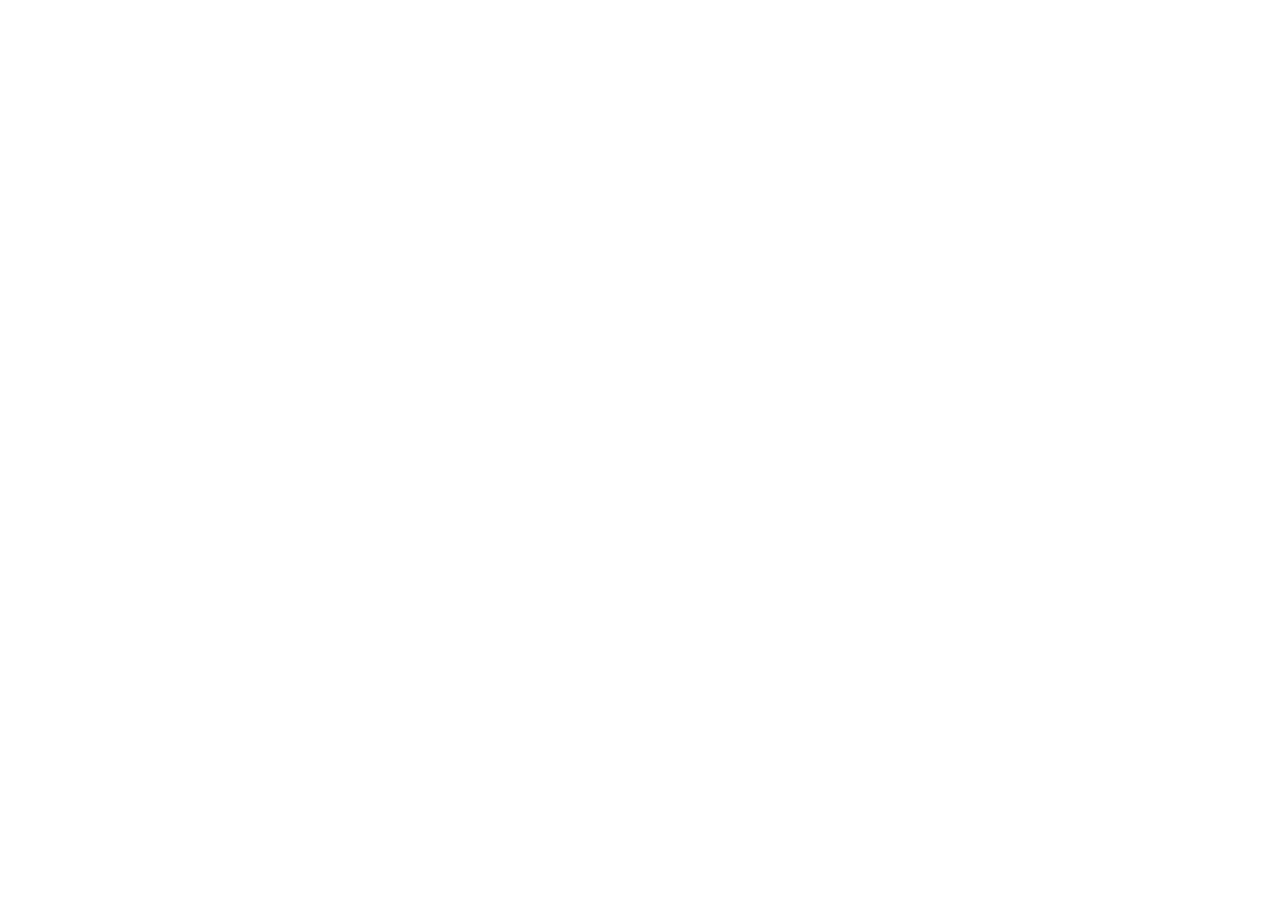
==== pages/biografia.html @ e2fcc6c9 "He añadido la etiqueta link para que el navegador entienda que deberá aplicar estilos CSS a cada uno" ====
<!DOCTYPE html>
<html lang="es">
<head>
    <meta charset="UTF-8">
    <meta name="viewport" content="width=device-width, initial-scale=1.0">
    <title>Biografía</title>
    <link rel="stylesheet" href="style.css">
</head>
<body>
    
</body>
</html>
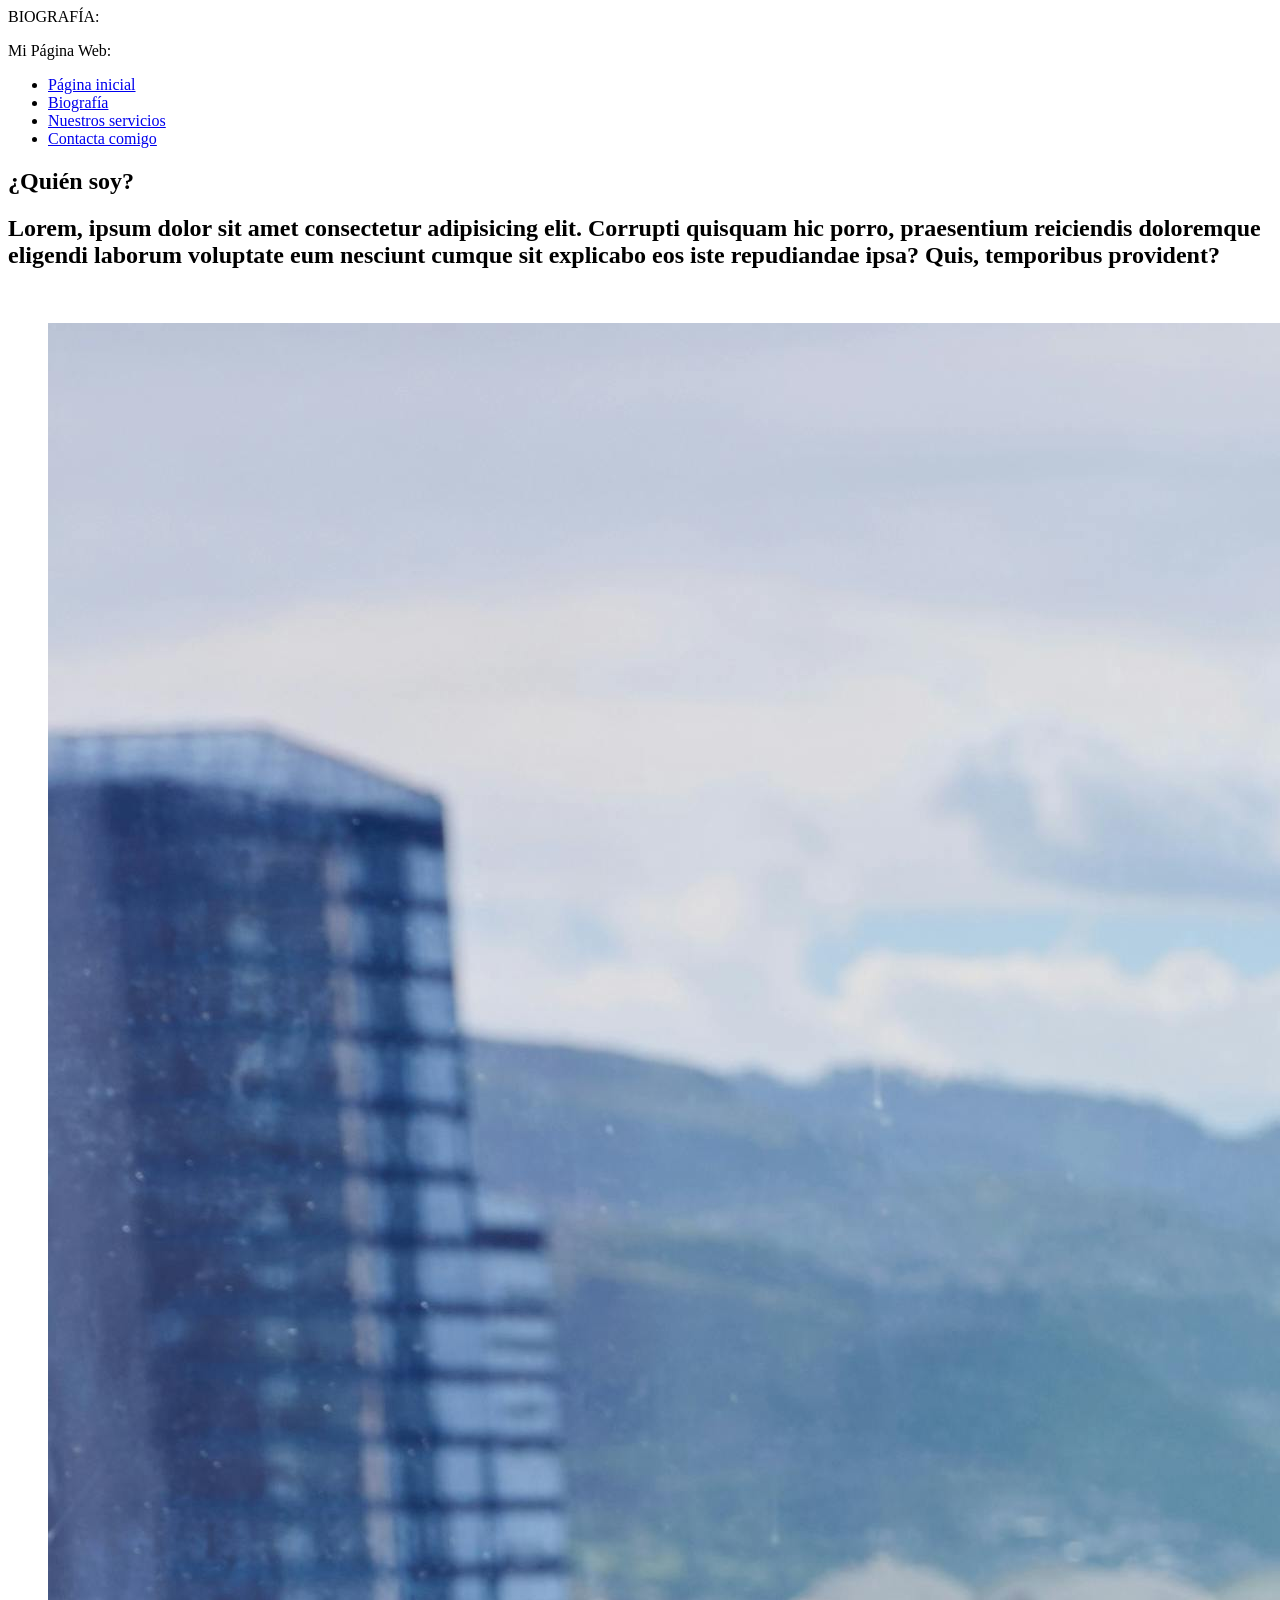
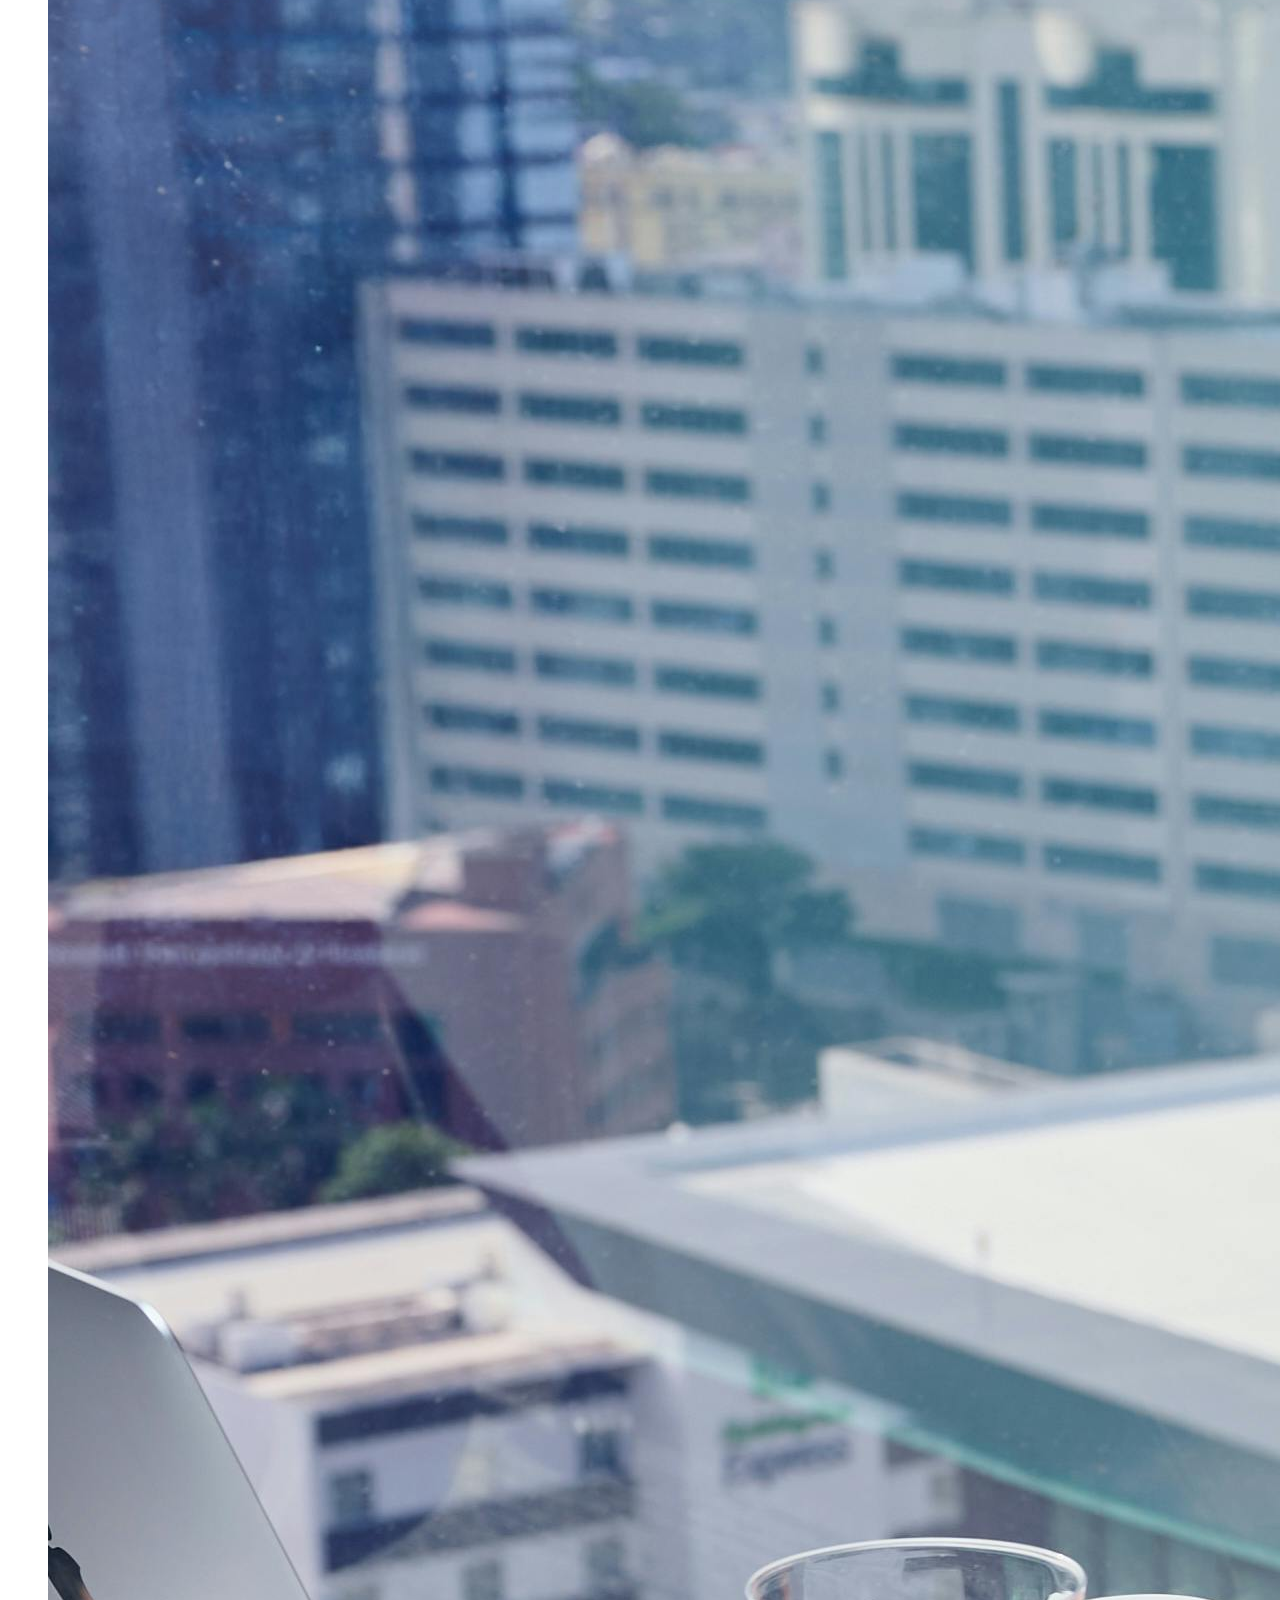
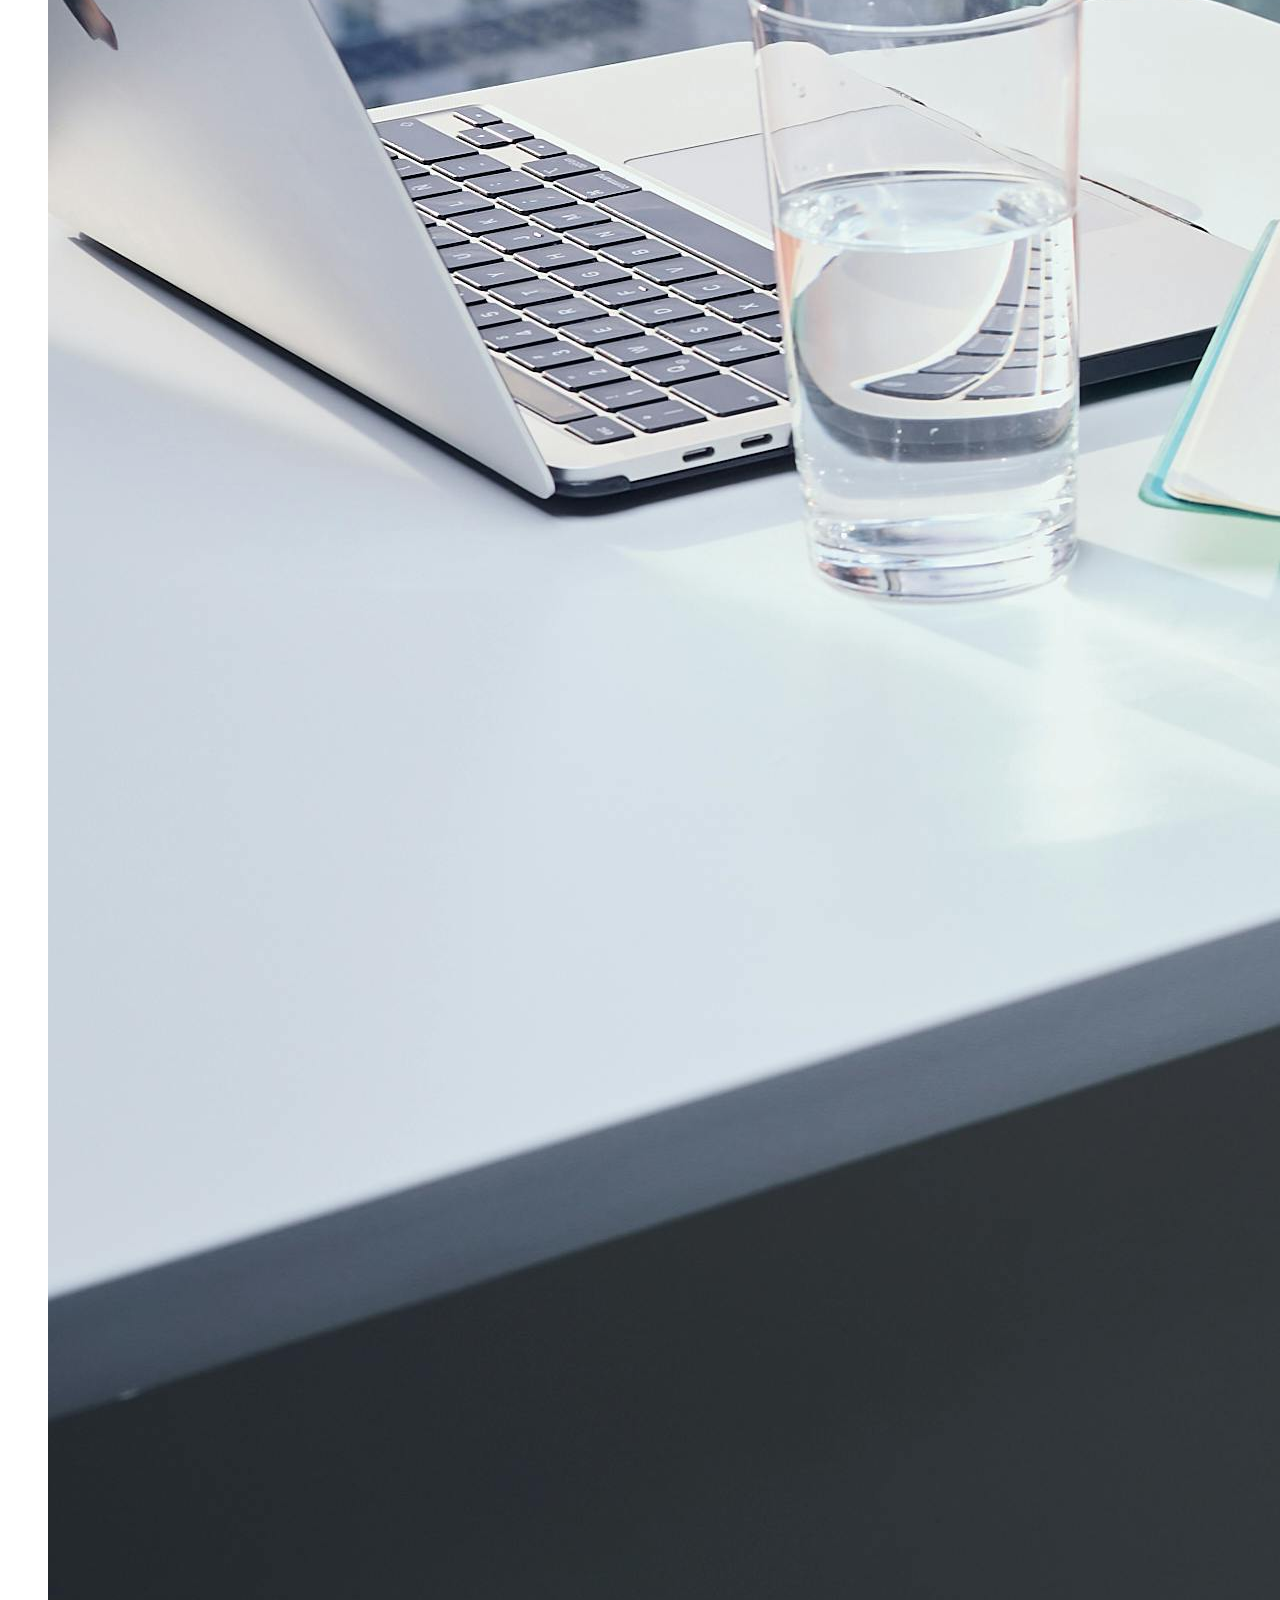
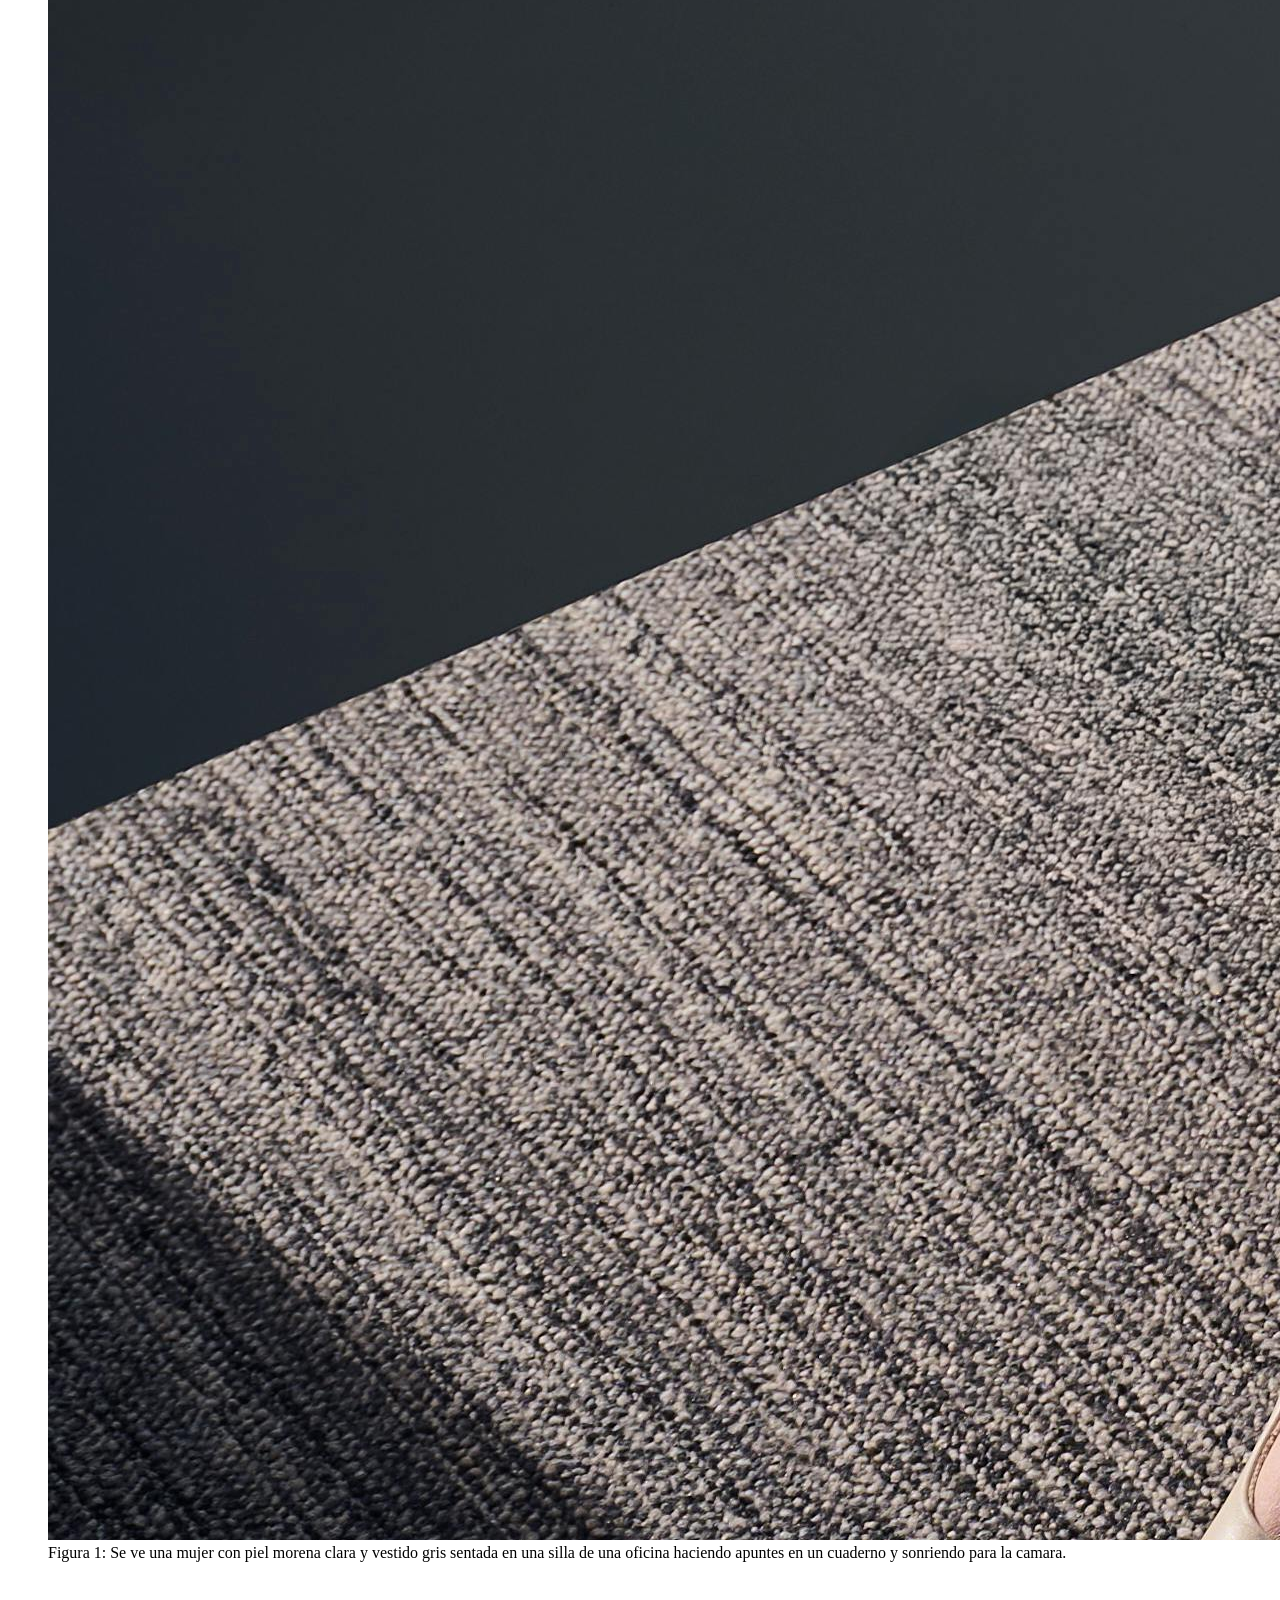
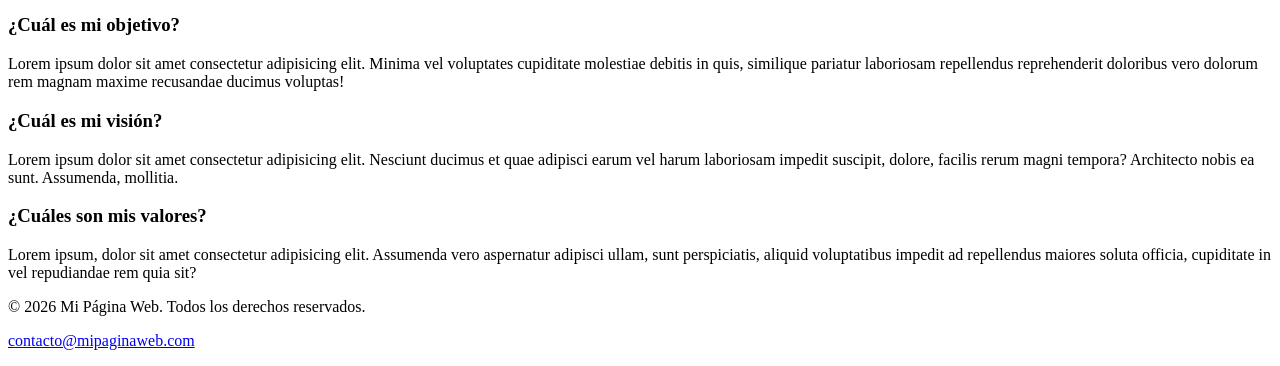
==== commit 71097c81: "He añadido una tipografía personalizada a mis documentos html" ====
--- a/pages/biografia.html
+++ b/pages/biografia.html
@@ -4,9 +4,46 @@
     <meta charset="UTF-8">
     <meta name="viewport" content="width=device-width, initial-scale=1.0">
     <title>Biografía</title>
-    <link rel="stylesheet" href="style.css">
+    <link rel="preconnect" href="https://fonts.googleapis.com">
+<link rel="preconnect" href="https://fonts.googleapis.com">
+<link rel="preconnect" href="https://fonts.gstatic.com" crossorigin>
+<link href="https://fonts.googleapis.com/css2?family=Google+Sans:ital,opsz,wght@0,17..18,400..700;1,17..18,400..700&family=Montserrat:ital,wght@0,100..900;1,100..900&display=swap" rel="stylesheet">
+    <link rel="stylesheet" href="css/style.css">
 </head>
 <body>
-    
+    <header>
+        <div class="iniciodecadapagina">BIOGRAFÍA:</div>
+        <p>Mi Página Web:</p>
+            <nav>
+              <ul>
+                <li><a href="#index.html">Página inicial</a></li>
+                <li><a href="#biografia.html">Biografía</a></li>
+                <li><a href="#servicios.html">Nuestros servicios</a></li>
+                <li><a href="#contacto.html">Contacta comigo</a></li>
+              </ul>
+            </nav>    
+    </header>
+    <main>
+        <section>
+        <h1 class="biografía">¿Quién soy?</h1>
+        <h2 class="descripción">Lorem, ipsum dolor sit amet consectetur adipisicing elit. Corrupti quisquam hic porro, praesentium reiciendis doloremque eligendi laborum voluptate eum nesciunt cumque sit explicabo eos iste repudiandae ipsa? Quis, temporibus provident?</h2><br>
+        <figure>
+            <img class="fotobiografia" src="/assets/imagenes/img4.jpg" alt="Foto de la creadora de esta página web"/>
+        <figcaption>Figura 1: Se ve una mujer con piel morena clara y vestido gris sentada en una silla de una oficina haciendo apuntes en un cuaderno y sonriendo para la camara.
+        </figcaption>
+        </figure>
+        <br>
+        <h3 class="propósito">¿Cuál es mi objetivo?</h3>
+            <p>Lorem ipsum dolor sit amet consectetur adipisicing elit. Minima vel voluptates cupiditate molestiae debitis in quis, similique pariatur laboriosam repellendus reprehenderit doloribus vero dolorum rem magnam maxime recusandae ducimus voluptas!</p>
+        <h3 class="visión">¿Cuál es mi visión?</h3>
+            <p>Lorem ipsum dolor sit amet consectetur adipisicing elit. Nesciunt ducimus et quae adipisci earum vel harum laboriosam impedit suscipit, dolore, facilis rerum magni tempora? Architecto nobis ea sunt. Assumenda, mollitia.</p>
+        <h3 class="valores">¿Cuáles son mis valores?</h3>
+            <p>Lorem ipsum, dolor sit amet consectetur adipisicing elit. Assumenda vero aspernatur adipisci ullam, sunt perspiciatis, aliquid voluptatibus impedit ad repellendus maiores soluta officia, cupiditate in vel repudiandae rem quia sit?</p>
+        </section>
+    </main>
+    <footer>
+    <p>&copy; 2026 Mi Página Web. Todos los derechos reservados.</p>
+    <p><a href="mailto:contacto@mipaginaweb.com">contacto@mipaginaweb.com</a></p>
+    </footer>  
 </body>
 </html>
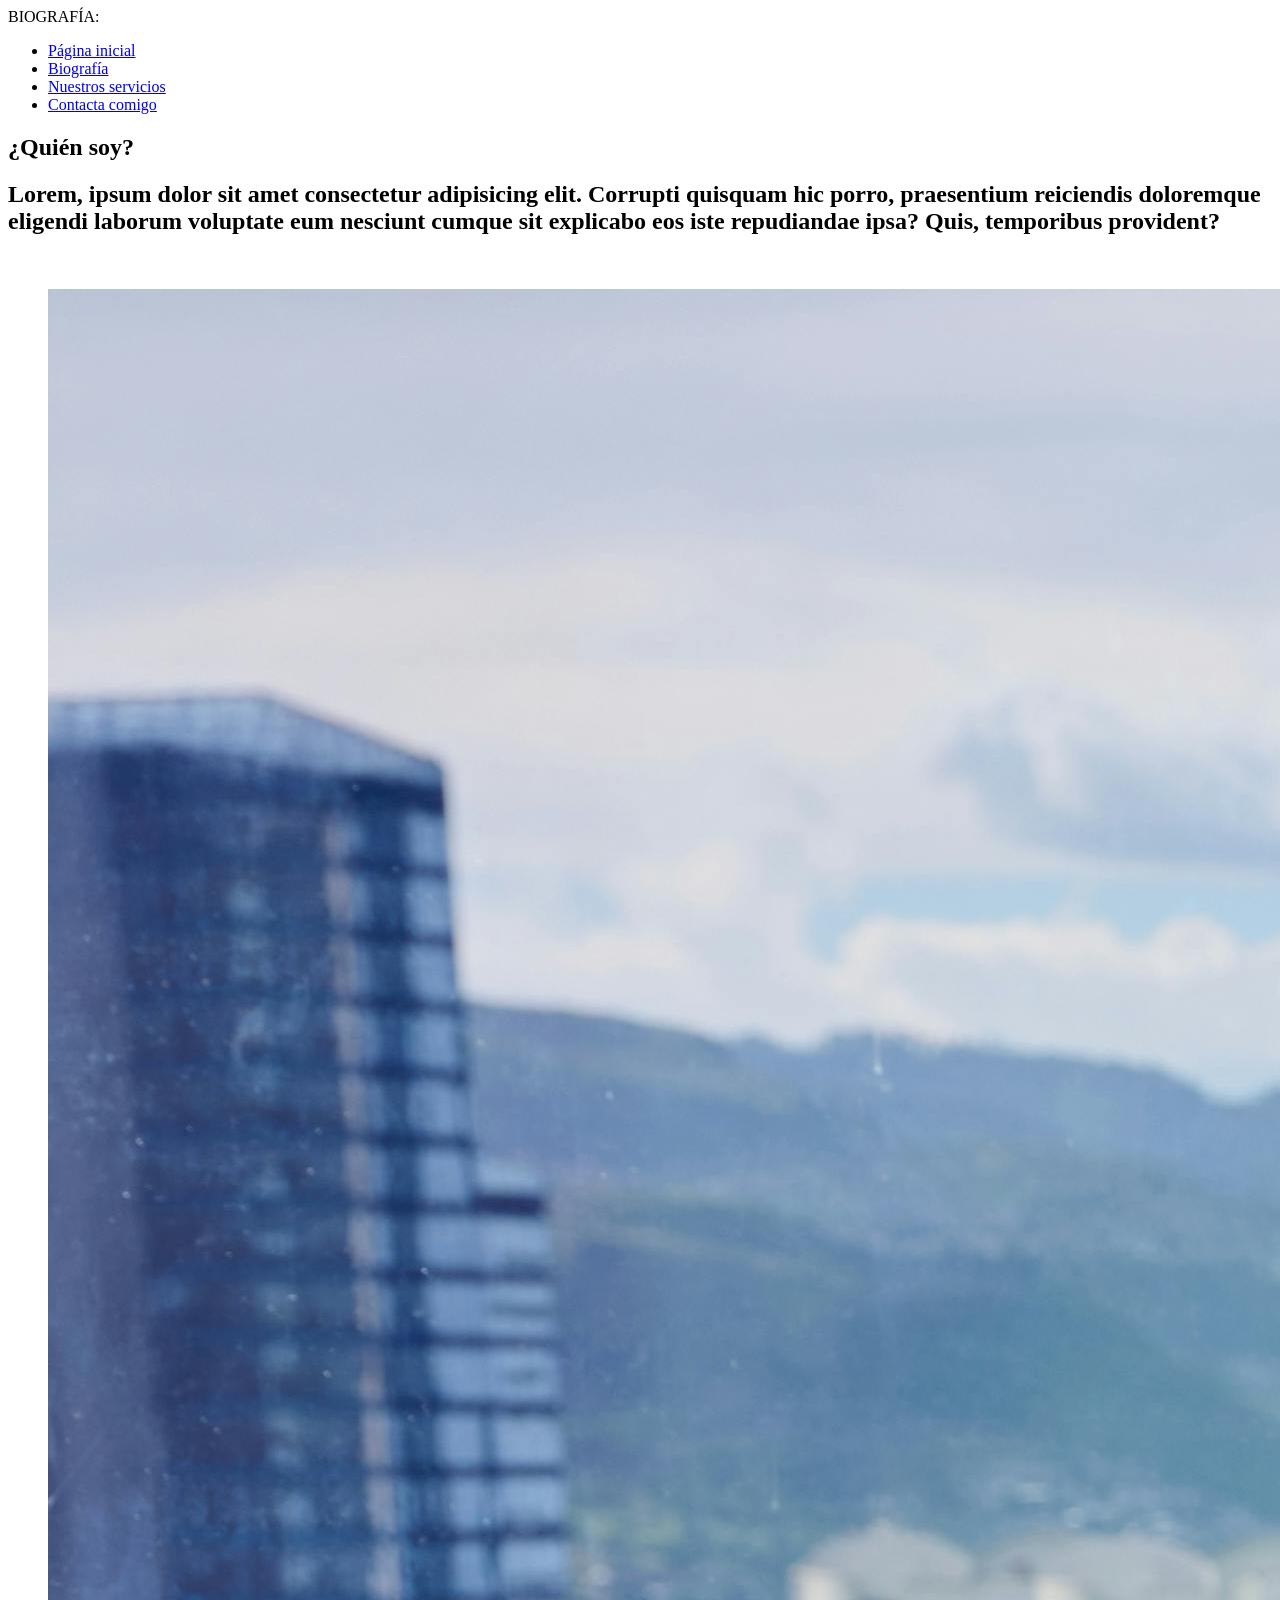
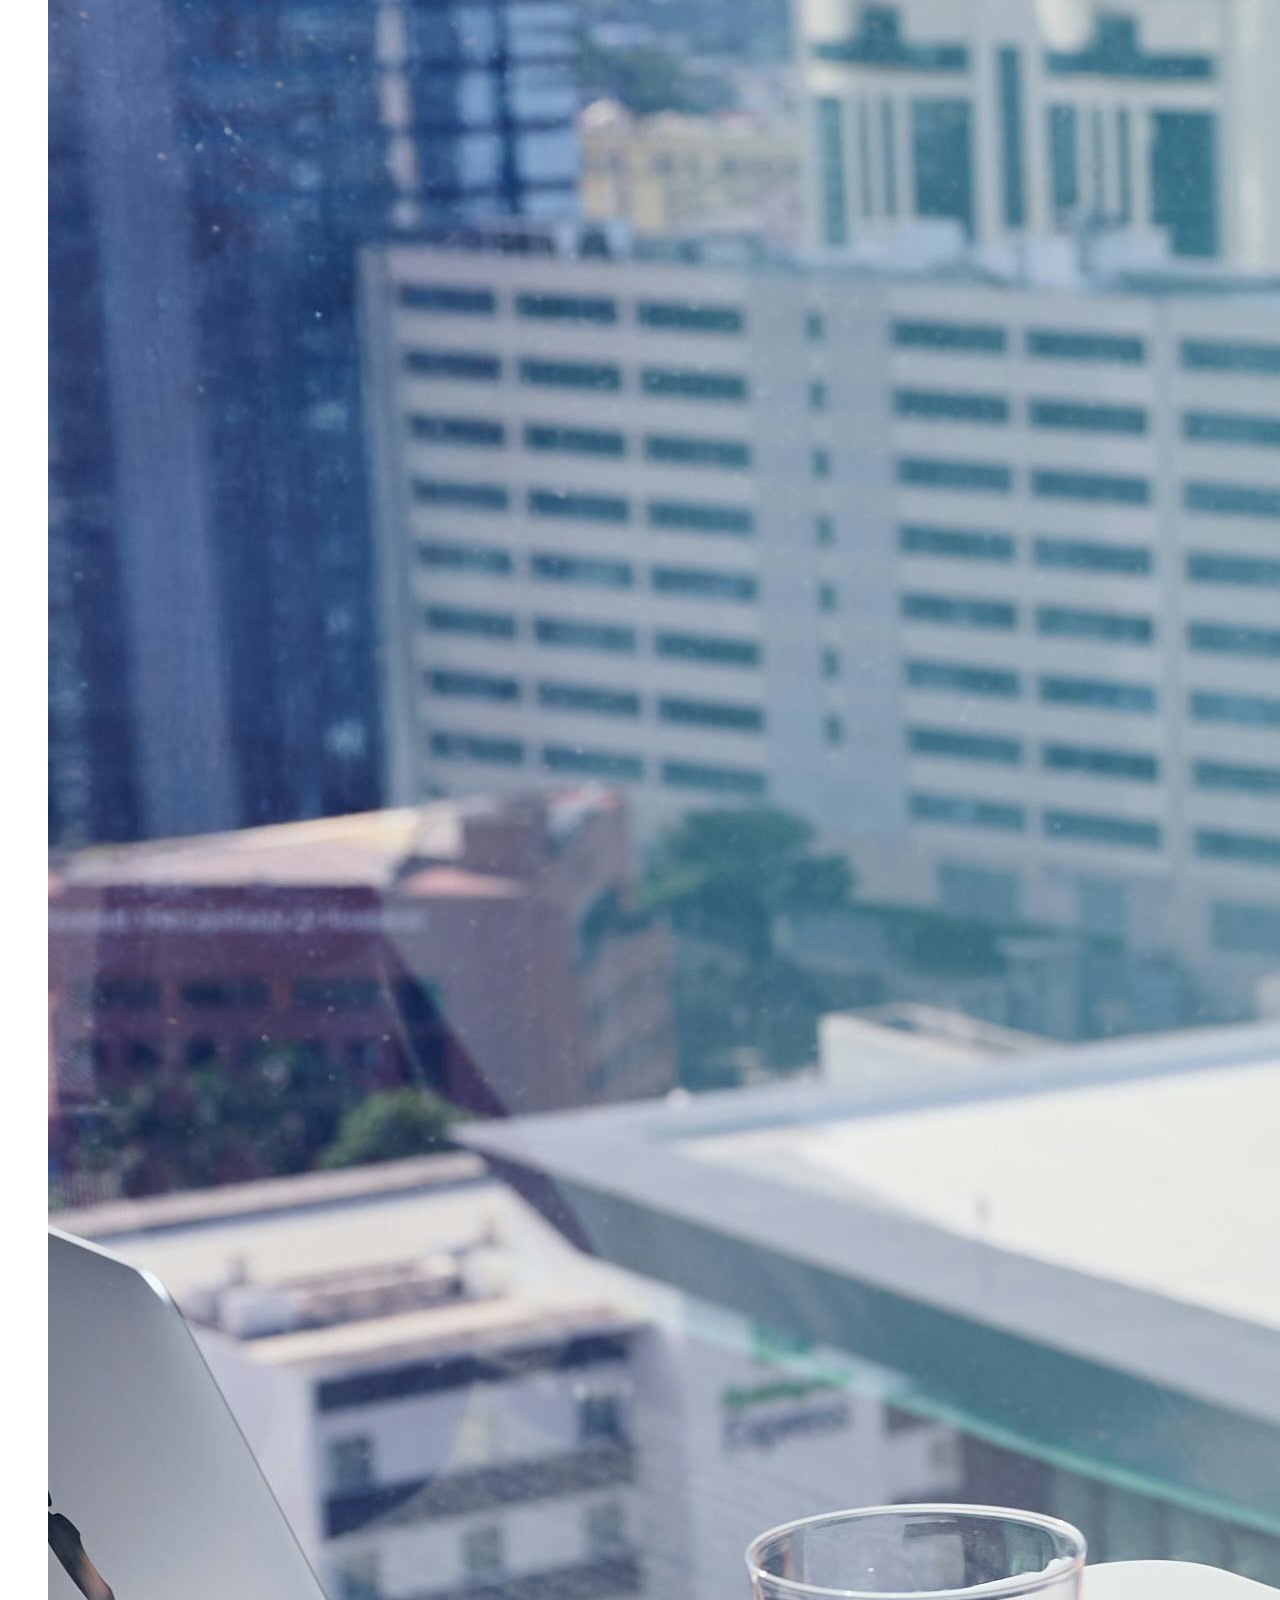
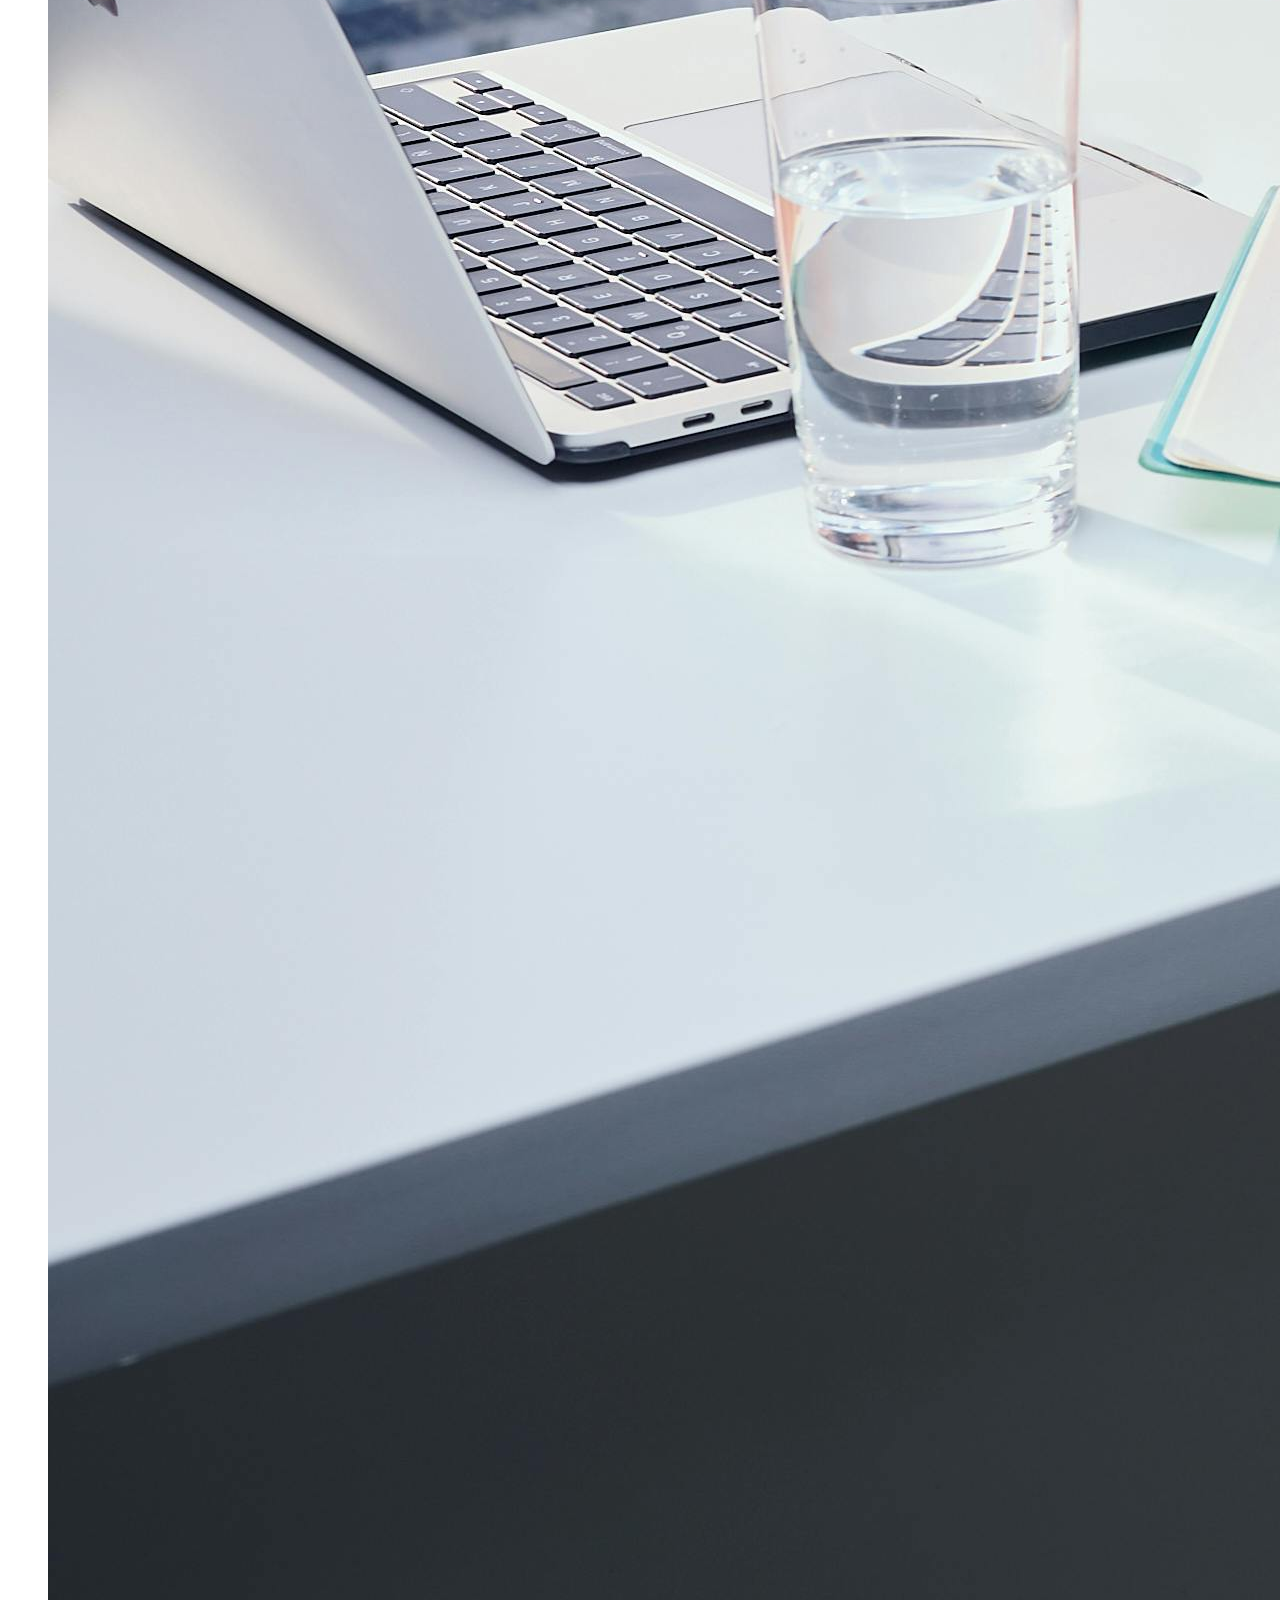
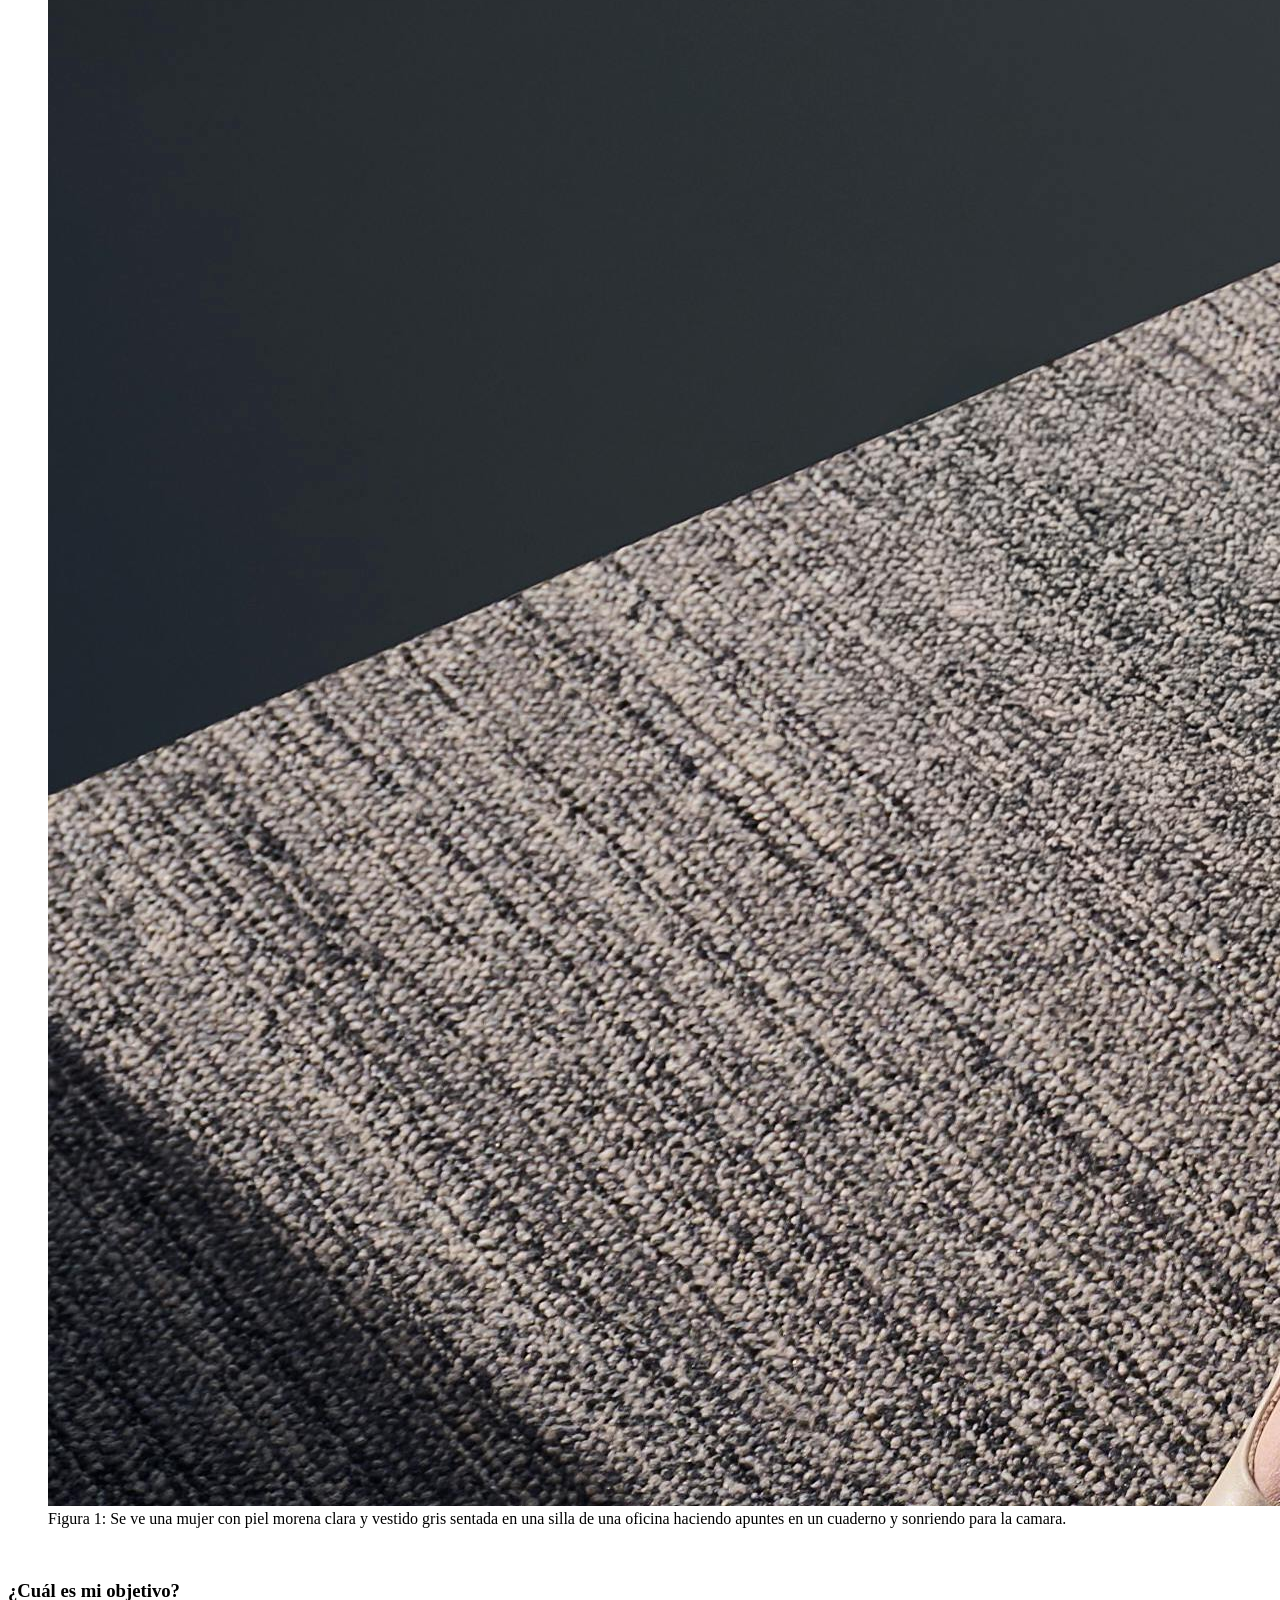
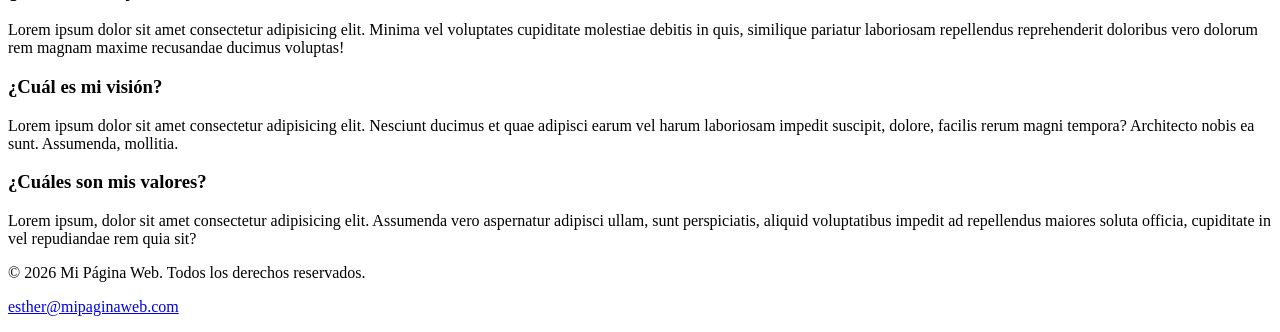
==== commit 60738338: "He añadido los estilos CSS pedidos en el ejercício a mi archivo biografia.html" ====
--- a/pages/biografia.html
+++ b/pages/biografia.html
@@ -13,13 +13,12 @@
 <body>
     <header>
         <div class="iniciodecadapagina">BIOGRAFÍA:</div>
-        <p>Mi Página Web:</p>
             <nav>
               <ul>
-                <li><a href="#index.html">Página inicial</a></li>
-                <li><a href="#biografia.html">Biografía</a></li>
-                <li><a href="#servicios.html">Nuestros servicios</a></li>
-                <li><a href="#contacto.html">Contacta comigo</a></li>
+                <li><a href="index.html">Página inicial</a></li>
+                <li><a href="biografia.html">Biografía</a></li>
+                <li><a href="servicios.html">Nuestros servicios</a></li>
+                <li><a href="contacto.html">Contacta comigo</a></li>
               </ul>
             </nav>    
     </header>
@@ -43,7 +42,7 @@
     </main>
     <footer>
     <p>&copy; 2026 Mi Página Web. Todos los derechos reservados.</p>
-    <p><a href="mailto:contacto@mipaginaweb.com">contacto@mipaginaweb.com</a></p>
-    </footer>  
+    <p><a href="mailto:esther@mipaginaweb.com">esther@mipaginaweb.com</a></p>
+    </footer> 
 </body>
 </html>
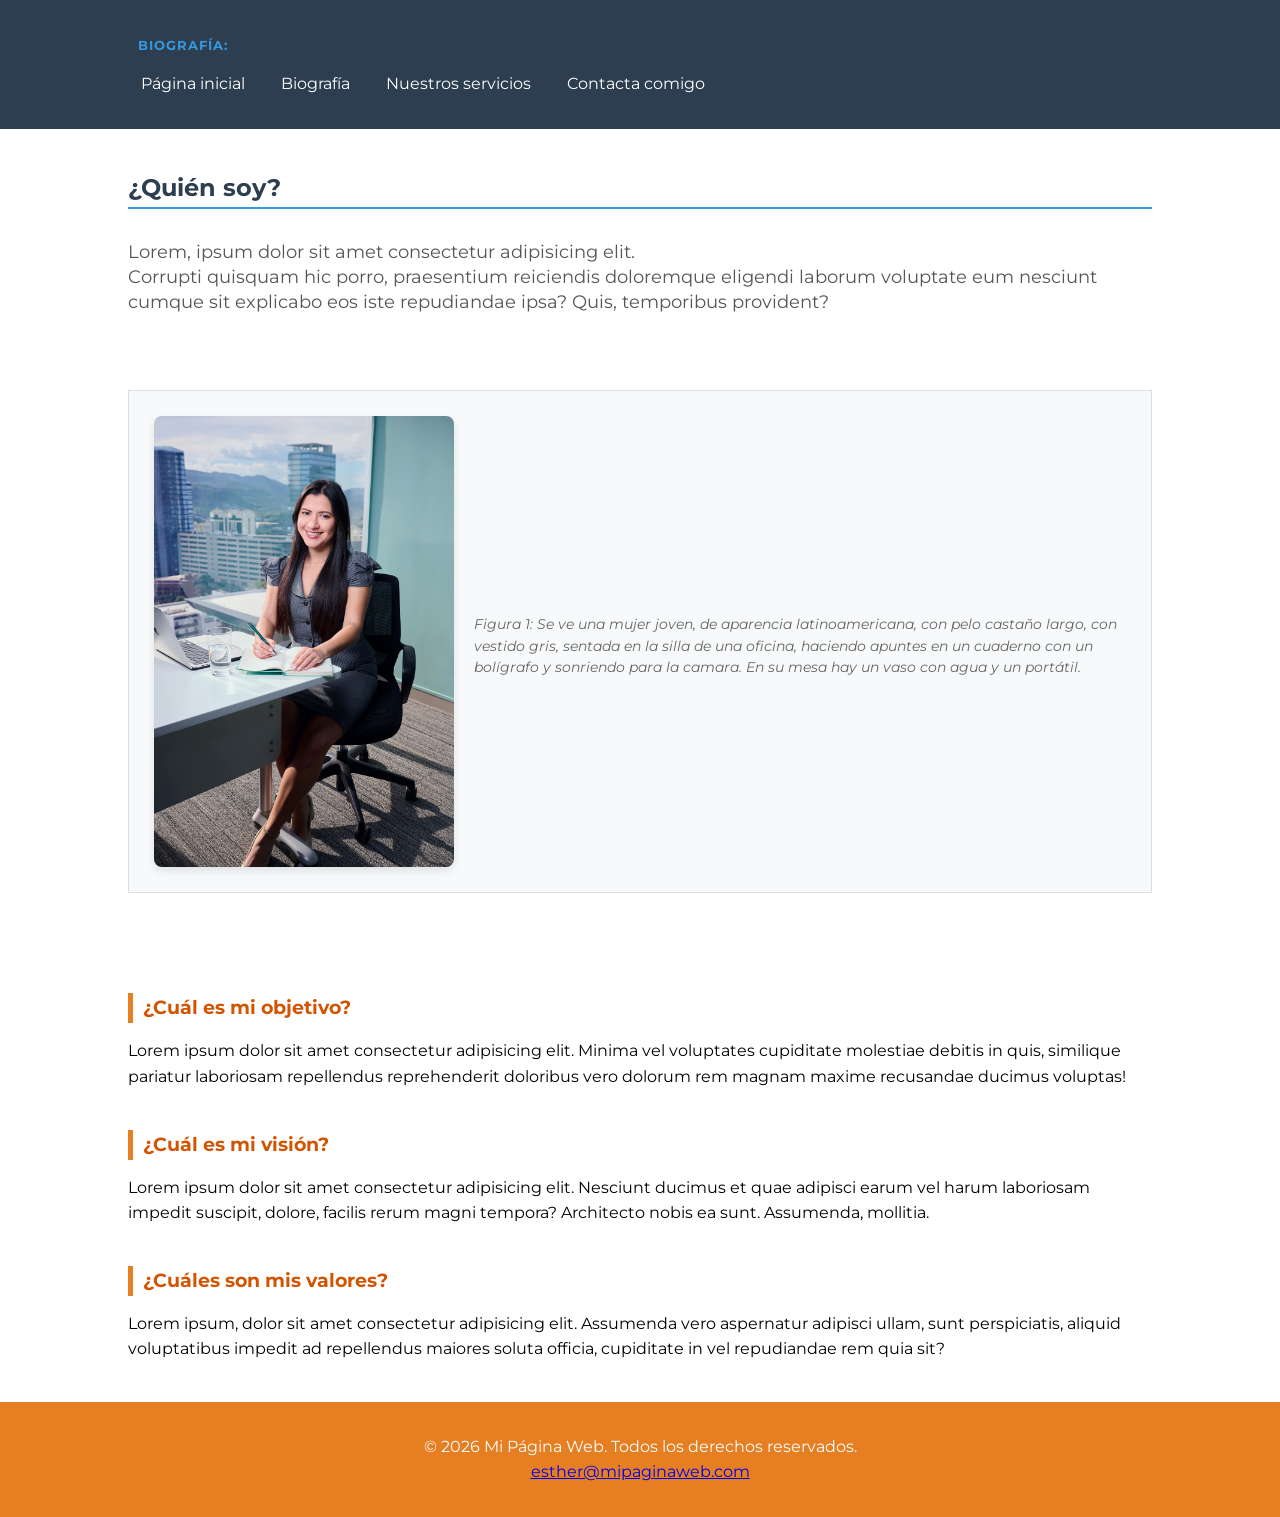
==== commit 528ae546: "He hecho un cambio de mi google fonts" ====
--- a/pages/biografia.html
+++ b/pages/biografia.html
@@ -4,11 +4,10 @@
     <meta charset="UTF-8">
     <meta name="viewport" content="width=device-width, initial-scale=1.0">
     <title>Biografía</title>
-    <link rel="preconnect" href="https://fonts.googleapis.com">
 <link rel="preconnect" href="https://fonts.googleapis.com">
 <link rel="preconnect" href="https://fonts.gstatic.com" crossorigin>
-<link href="https://fonts.googleapis.com/css2?family=Google+Sans:ital,opsz,wght@0,17..18,400..700;1,17..18,400..700&family=Montserrat:ital,wght@0,100..900;1,100..900&display=swap" rel="stylesheet">
-    <link rel="stylesheet" href="css/style.css">
+<link href="https://fonts.googleapis.com/css2?family=Arimo:ital,wght@0,400..700;1,400..700&family=Google+Sans:ital,opsz,wght@0,17..18,400..700;1,17..18,400..700&family=Montserrat:ital,wght@0,100..900;1,100..900&display=swap" rel="stylesheet">
+    <link rel="stylesheet" href="/css/style.css">
 </head>
 <body>
     <header>
@@ -24,17 +23,17 @@
     </header>
     <main>
         <section>
-        <h1 class="biografía">¿Quién soy?</h1>
-        <h2 class="descripción">Lorem, ipsum dolor sit amet consectetur adipisicing elit. Corrupti quisquam hic porro, praesentium reiciendis doloremque eligendi laborum voluptate eum nesciunt cumque sit explicabo eos iste repudiandae ipsa? Quis, temporibus provident?</h2><br>
+        <h1 class="biografia">¿Quién soy?</h1>
+        <h2 class="descripcion">Lorem, ipsum dolor sit amet consectetur adipisicing elit.<br>Corrupti quisquam hic porro, praesentium reiciendis doloremque eligendi laborum voluptate eum nesciunt cumque sit explicabo eos iste repudiandae ipsa? Quis, temporibus provident?</h2><br>
         <figure>
             <img class="fotobiografia" src="/assets/imagenes/img4.jpg" alt="Foto de la creadora de esta página web"/>
-        <figcaption>Figura 1: Se ve una mujer con piel morena clara y vestido gris sentada en una silla de una oficina haciendo apuntes en un cuaderno y sonriendo para la camara.
+        <figcaption>Figura 1: Se ve una mujer joven, de aparencia latinoamericana, con pelo castaño largo, con vestido gris, sentada en la silla de una oficina, haciendo apuntes en un cuaderno con un bolígrafo y sonriendo para la camara. En su mesa hay un vaso con agua y un portátil.
         </figcaption>
         </figure>
         <br>
-        <h3 class="propósito">¿Cuál es mi objetivo?</h3>
+        <h3 class="proposito">¿Cuál es mi objetivo?</h3>
             <p>Lorem ipsum dolor sit amet consectetur adipisicing elit. Minima vel voluptates cupiditate molestiae debitis in quis, similique pariatur laboriosam repellendus reprehenderit doloribus vero dolorum rem magnam maxime recusandae ducimus voluptas!</p>
-        <h3 class="visión">¿Cuál es mi visión?</h3>
+        <h3 class="vision">¿Cuál es mi visión?</h3>
             <p>Lorem ipsum dolor sit amet consectetur adipisicing elit. Nesciunt ducimus et quae adipisci earum vel harum laboriosam impedit suscipit, dolore, facilis rerum magni tempora? Architecto nobis ea sunt. Assumenda, mollitia.</p>
         <h3 class="valores">¿Cuáles son mis valores?</h3>
             <p>Lorem ipsum, dolor sit amet consectetur adipisicing elit. Assumenda vero aspernatur adipisci ullam, sunt perspiciatis, aliquid voluptatibus impedit ad repellendus maiores soluta officia, cupiditate in vel repudiandae rem quia sit?</p>
--- a/css/style.css
+++ b/css/style.css
@@ -0,0 +1,215 @@
+/* --- BASE Y DISEÑO FLUIDO --- */
+* {
+    box-sizing: border-box; /* Modelo de cajas */
+    margin: 0;
+    padding: 0;
+}
+
+body {
+    font-family: 'Montserrat', sans-serif;
+    line-height: 1.6;
+    display: flex; /* Flexbox para estructura global */
+    flex-direction: column;
+    min-height: 100vh;
+}
+
+/* --- SELECTORES Y MODELO DE CAJAS --- */
+header {
+    background-color: #2c3e50;
+    color: white;
+    padding: 1.5rem;
+}
+
+/* ESTILO PARA EL INDICADOR DE CADA PÁGINA */
+.iniciodecadapagina {
+    display: inline-block;    
+    color: #3498db;            
+    font-weight: 700;
+    font-size: 0.8rem;       
+    text-transform: uppercase; 
+    letter-spacing: 1px;       
+    margin-bottom: 5px;        
+    padding-left: 10px;       
+}
+
+/* --- FLEXBOX EN NAVEGACIÓN --- */
+nav ul {
+    display: flex;
+    flex-wrap: wrap;
+    list-style: none;
+    gap: 10px;
+    padding-top: 10px;
+}
+
+nav a {
+    color: white;
+    text-decoration: none;
+    padding: 8px 12px;
+    border: 1px solid transparent;
+    transition: 0.3s;
+}
+
+/* --- EFECTOS CON ALGUNAS PSEUDOCLASES --- */
+nav a:hover {
+    background-color: #3498db;
+    border-radius: 5px;
+}
+
+nav a:focus {
+    border: 1px solid #fff;
+    outline: none;
+}
+
+.btn-cta {
+    display: inline-block;
+    background-color: #e67e22;
+    color: white;
+    padding: 15px 25px;
+    text-decoration: none;
+    border-radius: 30px;
+    margin-top: 20px;
+    transition: transform 0.2s;
+}
+
+.btn-cta:hover {
+    transform: scale(1.05);
+    background-color: #d35400;
+}
+
+/* --- DISTRIBUCIÓN DE MI CONTENIDO PRINCIPAL (MOBILE FIRST) --- */
+main {
+    display: flex;
+    flex-direction: column;
+    flex: 1;
+    padding: 20px;
+    gap: 30px;
+}
+
+.inicio {
+    display: flex;
+    flex-direction: column;
+    gap: 20px;
+}
+
+aside {
+    background-color: #f9f9f9;
+    padding: 20px;
+    border: 1px solid #eee;
+}
+
+footer {
+    background: #e67e22;
+    color: white;
+    text-align: center;
+    padding: 2rem;
+}
+
+/* --- MEDIA QUERIES INDEX.HTML (PARA TABLET Y DESKTOP) --- */
+
+/* Como se tiene que ver en una Tablet (768px en adelante) */
+@media (min-width: 768px) {
+    main {
+        flex-direction: row; /* Contenido y lateral en fila */
+        padding: 40px;
+    }
+
+    .inicio {
+        flex: 2; /* Quiero que el contenido principal ocupe más espacio */
+    }
+
+    aside {
+        flex: 1;
+    }
+}
+
+/* Como se tiene que ver en el Desktop (1024px en adelante) */
+@media (min-width: 1024px) {
+    header, footer {
+        padding: 2rem 10%;
+    }
+    
+    main {
+        padding: 40px 10%;
+    }
+}
+
+/* SELECTOR DE CLASE PARA EL TÍTULO PRINCIPAL DE MI ARCHIVO BIOGRAFIA.HTML*/
+.biografia {
+    color: #2c3e50;
+    margin-bottom: 1rem;
+    border-bottom: 2px solid #3498db;
+    display: inline-block;
+}
+
+.descripcion {
+    font-size: 1.1rem;
+    font-weight: 400;
+    color: #555;
+    line-height: 1.4;
+}
+
+/* --- MANEJO DE IMÁGEN --- */
+figure {
+    margin: 20px 0;
+    background-color: #f8f9fa;
+    padding: 15px;
+    border: 1px solid #ddd; /* Modelo de cajas */
+    display: flex;
+    flex-direction: column;
+    align-items: center;
+}
+
+.fotobiografia {
+    max-width: 100%; /* Diseño fluido */
+    height: auto;
+    border-radius: 8px;
+    box-shadow: 0 4px 8px rgba(0,0,0,0.1);
+}
+
+figcaption {
+    margin-top: 10px;
+    font-size: 0.85rem;
+    font-style: italic;
+    color: #666;
+    text-align: center;
+}
+
+/* --- SECCIÓN DE TEXTO --- */
+section h3 {
+    margin-top: 25px;
+    padding-left: 10px;
+    border-left: 5px solid #e67e22; /* Modelo de cajas */
+    color: #d35400;
+}
+
+/* --- FLEXBOX EN SECCIÓN PRINCIPAL --- */
+main section {
+    display: flex;
+    flex-direction: column;
+    gap: 15px; /* Espacio uniforme entre bloques */
+}
+
+/* --- MEDIA QUERIES BIOGRAFIA.HTML (PARA TABLET Y ESCRITORIO) --- */
+
+@media (min-width: 768px) {
+    /* En tablet/PC la imagen y el texto de visión pueden alinearse */
+    figure {
+        flex-direction: row; 
+        gap: 20px;
+        padding: 25px;
+    }
+
+    .fotobiografia {
+        width: 300px; /* Tamaño fijo en pantallas grandes */
+    }
+
+    figcaption {
+        text-align: left;
+    }
+}
+
+/* --- DINAMISMO (PSEUDOCLASES) --- */
+.fotobiografia:hover {
+    transform: scale(1.02);
+    transition: transform 0.3s ease;
+}
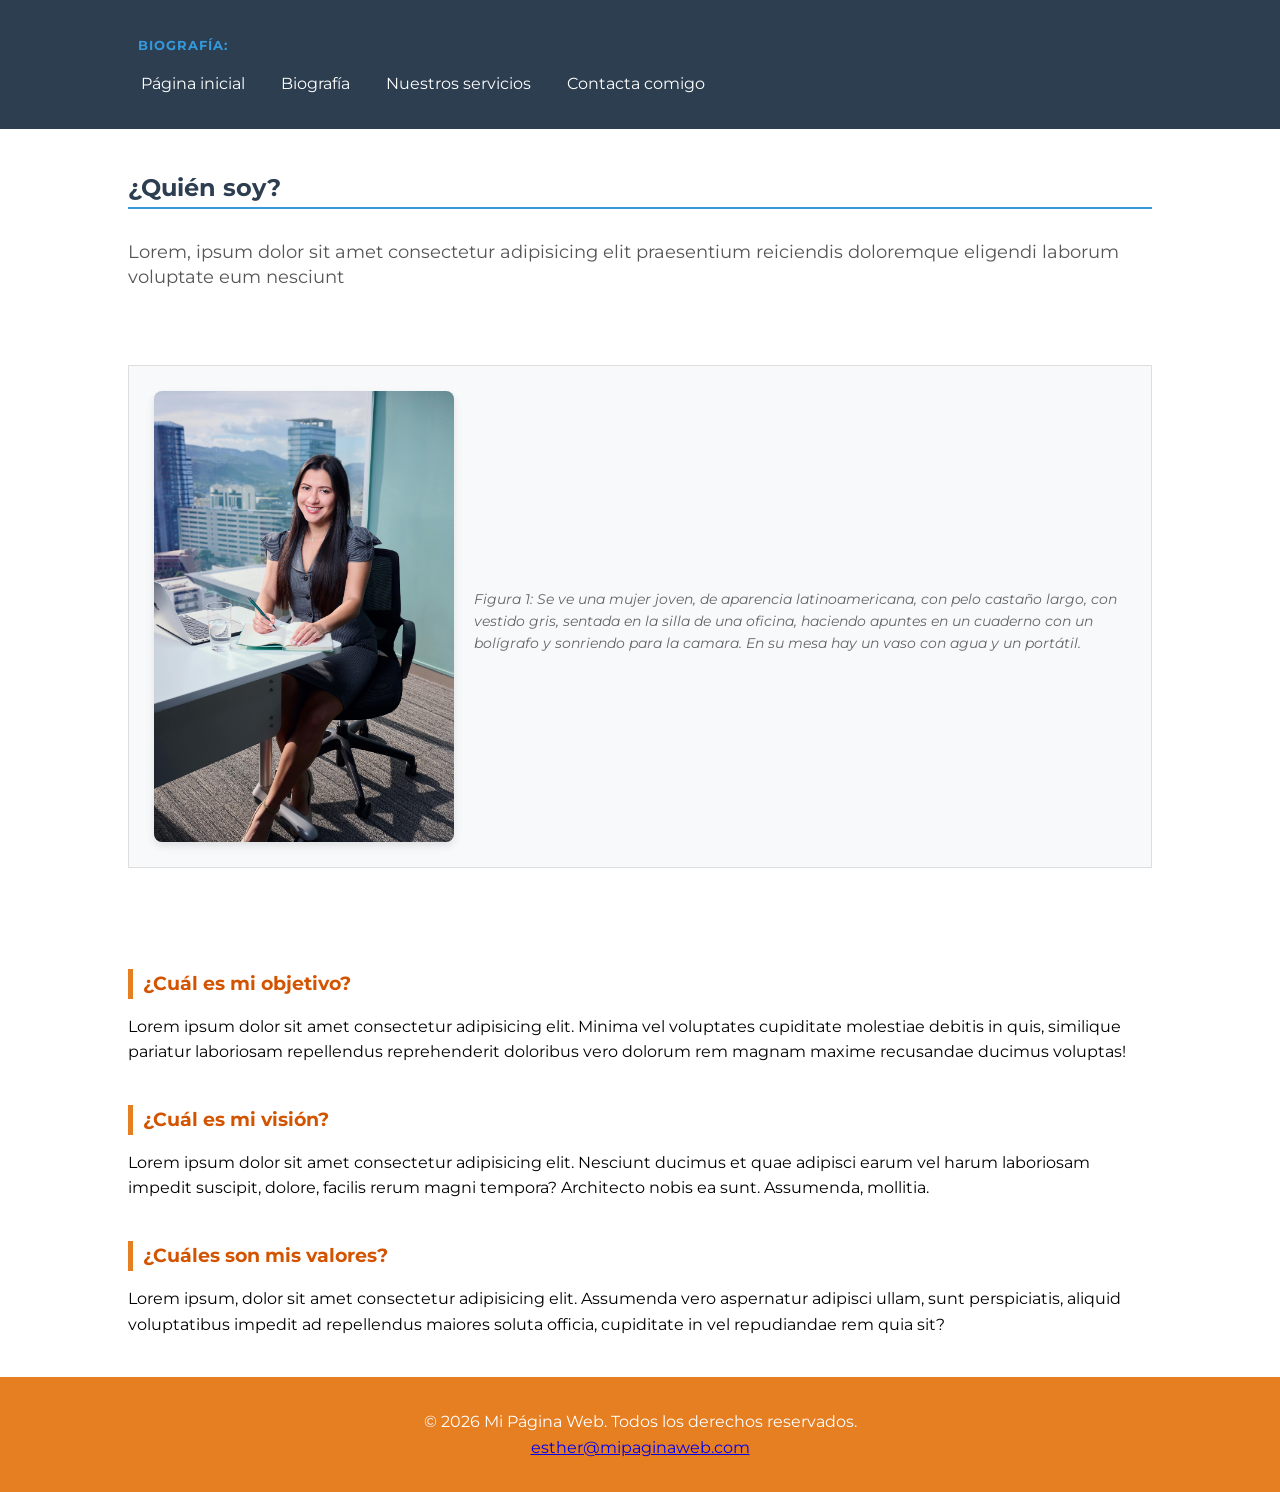
==== commit 96ad3f4f: "He añadido 2 fotos y 1 video a mi documento servicios.html" ====
--- a/pages/biografia.html
+++ b/pages/biografia.html
@@ -24,7 +24,7 @@
     <main>
         <section>
         <h1 class="biografia">¿Quién soy?</h1>
-        <h2 class="descripcion">Lorem, ipsum dolor sit amet consectetur adipisicing elit.<br>Corrupti quisquam hic porro, praesentium reiciendis doloremque eligendi laborum voluptate eum nesciunt cumque sit explicabo eos iste repudiandae ipsa? Quis, temporibus provident?</h2><br>
+        <h2 class="descripcion">Lorem, ipsum dolor sit amet consectetur adipisicing elit praesentium reiciendis doloremque eligendi laborum voluptate eum nesciunt</h2><br>
         <figure>
             <img class="fotobiografia" src="/assets/imagenes/img4.jpg" alt="Foto de la creadora de esta página web"/>
         <figcaption>Figura 1: Se ve una mujer joven, de aparencia latinoamericana, con pelo castaño largo, con vestido gris, sentada en la silla de una oficina, haciendo apuntes en un cuaderno con un bolígrafo y sonriendo para la camara. En su mesa hay un vaso con agua y un portátil.
